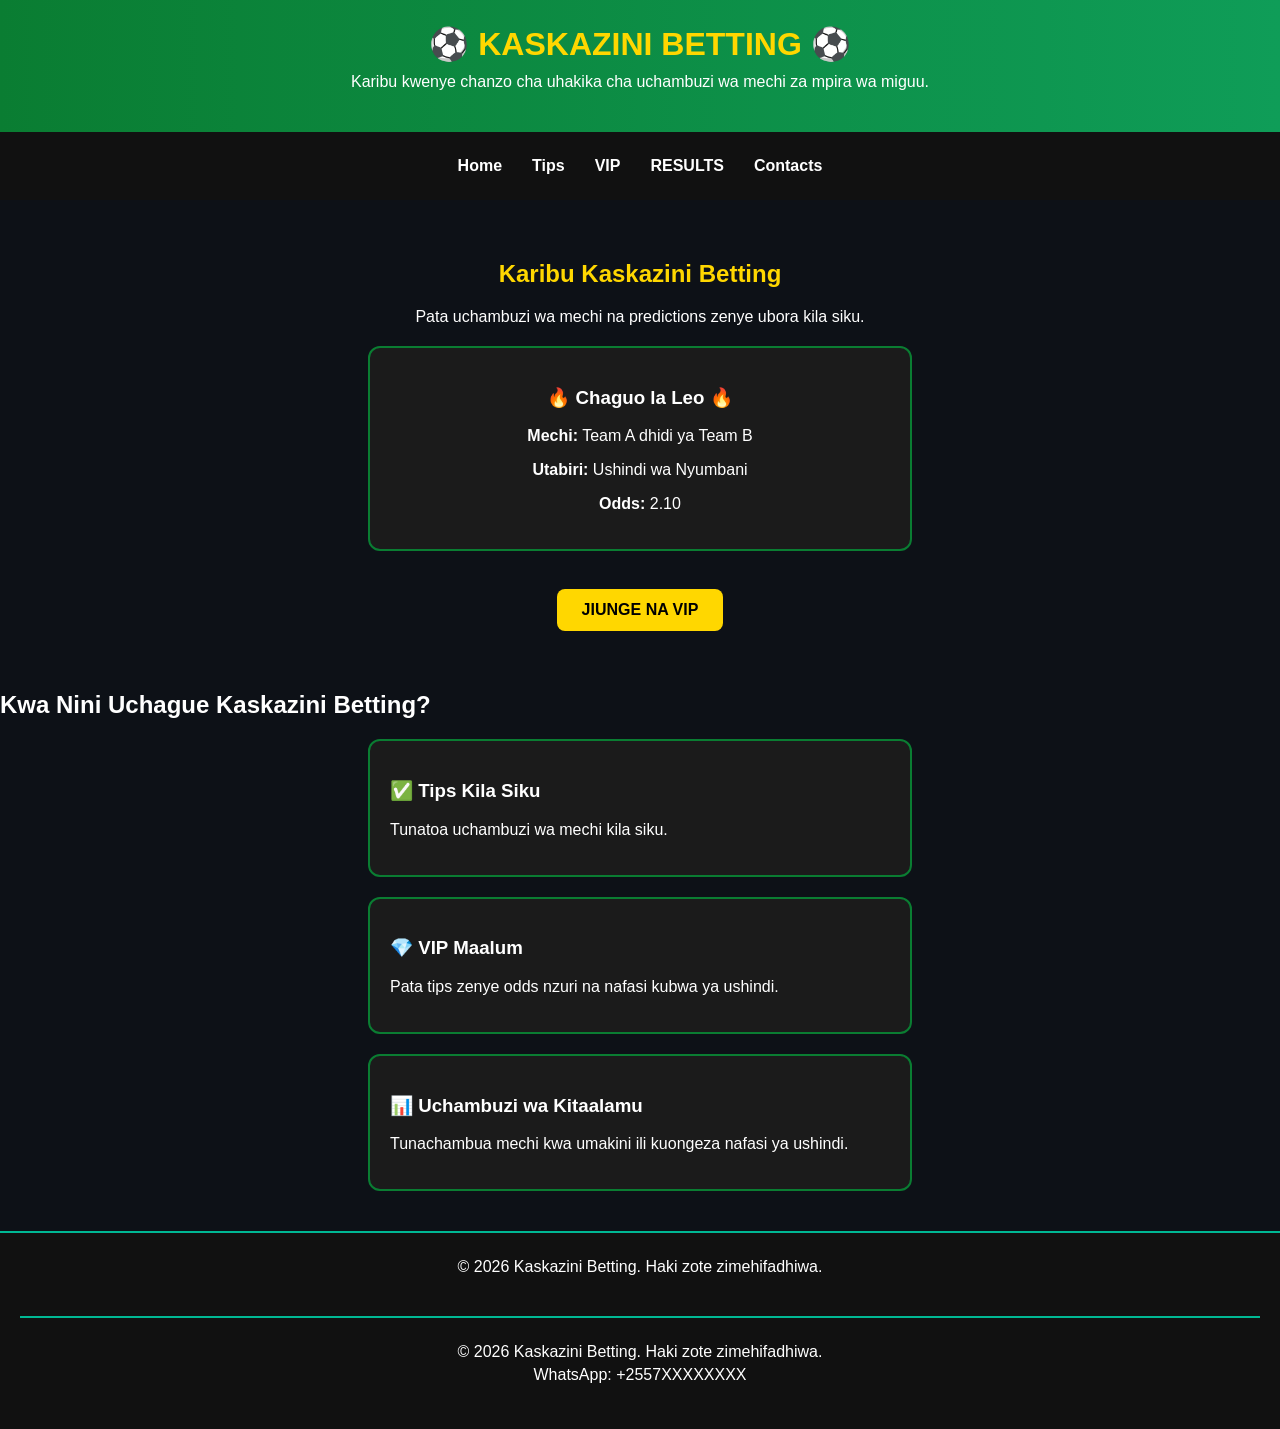
==== index.html @ bd913de0 "Add files via upload" ====
<!DOCTYPE html>
<html lang="sw">
<head>
    <meta charset="UTF-8">
    <meta name="viewport" content="width=device-width, initial-scale=1.0">
    <title>Kaskazini Betting</title>
    <link rel="stylesheet" href="style.css">
</head>
<body>

<header>
    <h1>⚽ KASKAZINI BETTING ⚽</h1>
    <p>Karibu kwenye chanzo cha uhakika cha uchambuzi wa mechi za mpira wa miguu.</p>
</header>

<nav>
    <a href="#">Home</a>
    <a href="#">Tips</a>
    <a href="vip.html">VIP</a>
    <a href="results.html">RESULTS</a>
    <a href="contact.html">Contacts</a>
</nav>

<section class="hero">

    <h2>Karibu Kaskazini Betting</h2>

    <p>Pata uchambuzi wa mechi na predictions zenye ubora kila siku.</p>

    <div class="card">
        <h3>🔥 Chaguo la Leo 🔥</h3>

        <p><strong>Mechi:</strong> Team A dhidi ya Team B</p>

        <p><strong>Utabiri:</strong> Ushindi wa Nyumbani</p>

        <p><strong>Odds:</strong> 2.10</p>
    </div>

    <br>

    <button>JIUNGE NA VIP</button>

</section>

<section>

    <h2>Kwa Nini Uchague Kaskazini Betting?</h2>

    <div class="card">
        <h3>✅ Tips Kila Siku</h3>
        <p>Tunatoa uchambuzi wa mechi kila siku.</p>
    </div>

    <div class="card">
        <h3>💎 VIP Maalum</h3>
        <p>Pata tips zenye odds nzuri na nafasi kubwa ya ushindi.</p>
    </div>

    <div class="card">
        <h3>📊 Uchambuzi wa Kitaalamu</h3>
        <p>Tunachambua mechi kwa umakini ili kuongeza nafasi ya ushindi.</p>
    </div>

</section>

<footer>

    <p>© 2026 Kaskazini Betting. Haki zote zimehifadhiwa.</p>

<footer>
  <p>© 2026 Kaskazini Betting. Haki zote zimehifadhiwa.</p>
  <p>WhatsApp: +2557XXXXXXXX</p>
</footer>

</body>
</html>
---- style.css ----
body{
    margin:0;
    font-family:Arial, sans-serif;
    background:#0d1117;
    color:white;
}

header{
    background:linear-gradient(90deg,#0a7d32,#0f9d58);
    text-align:center;
    padding:25px;
}

header h1{
    margin:0;
    font-size:32px;
    color:#ffd700;
}

header p{
    margin-top:10px;
}

nav{
    background:#111;
    display:flex;
    justify-content:center;
    flex-wrap:wrap;
    padding:15px;
}

nav a{
    color:white;
    text-decoration:none;
    margin:10px 15px;
    font-weight:bold;
}

nav a:hover{
    color:#ffd700;
}

.hero{
    text-align:center;
    padding:40px 20px;
}

.hero h2{
    color:#ffd700;
}

.card{
    background:#1b1b1b;
    margin:20px auto;
    max-width:500px;
    padding:20px;
    border-radius:12px;
    border:2px solid #0a7d32;
}

button{
    background:#ffd700;
    color:#000;
    border:none;
    padding:12px 25px;
    border-radius:8px;
    font-size:16px;
    font-weight:bold;
    cursor:pointer;
}

button:hover{
    background:#ffcc00;
}

footer{
    background:#111;
    text-align:center;
    padding:20px;
    margin-top:30px;
}
footer{
    background:#111;
    color:white;
    text-align:center;
    padding:20px;
    margin-top:40px;
    border-top:2px solid #00b894;
}

footer p{
    margin:5px 0;
}
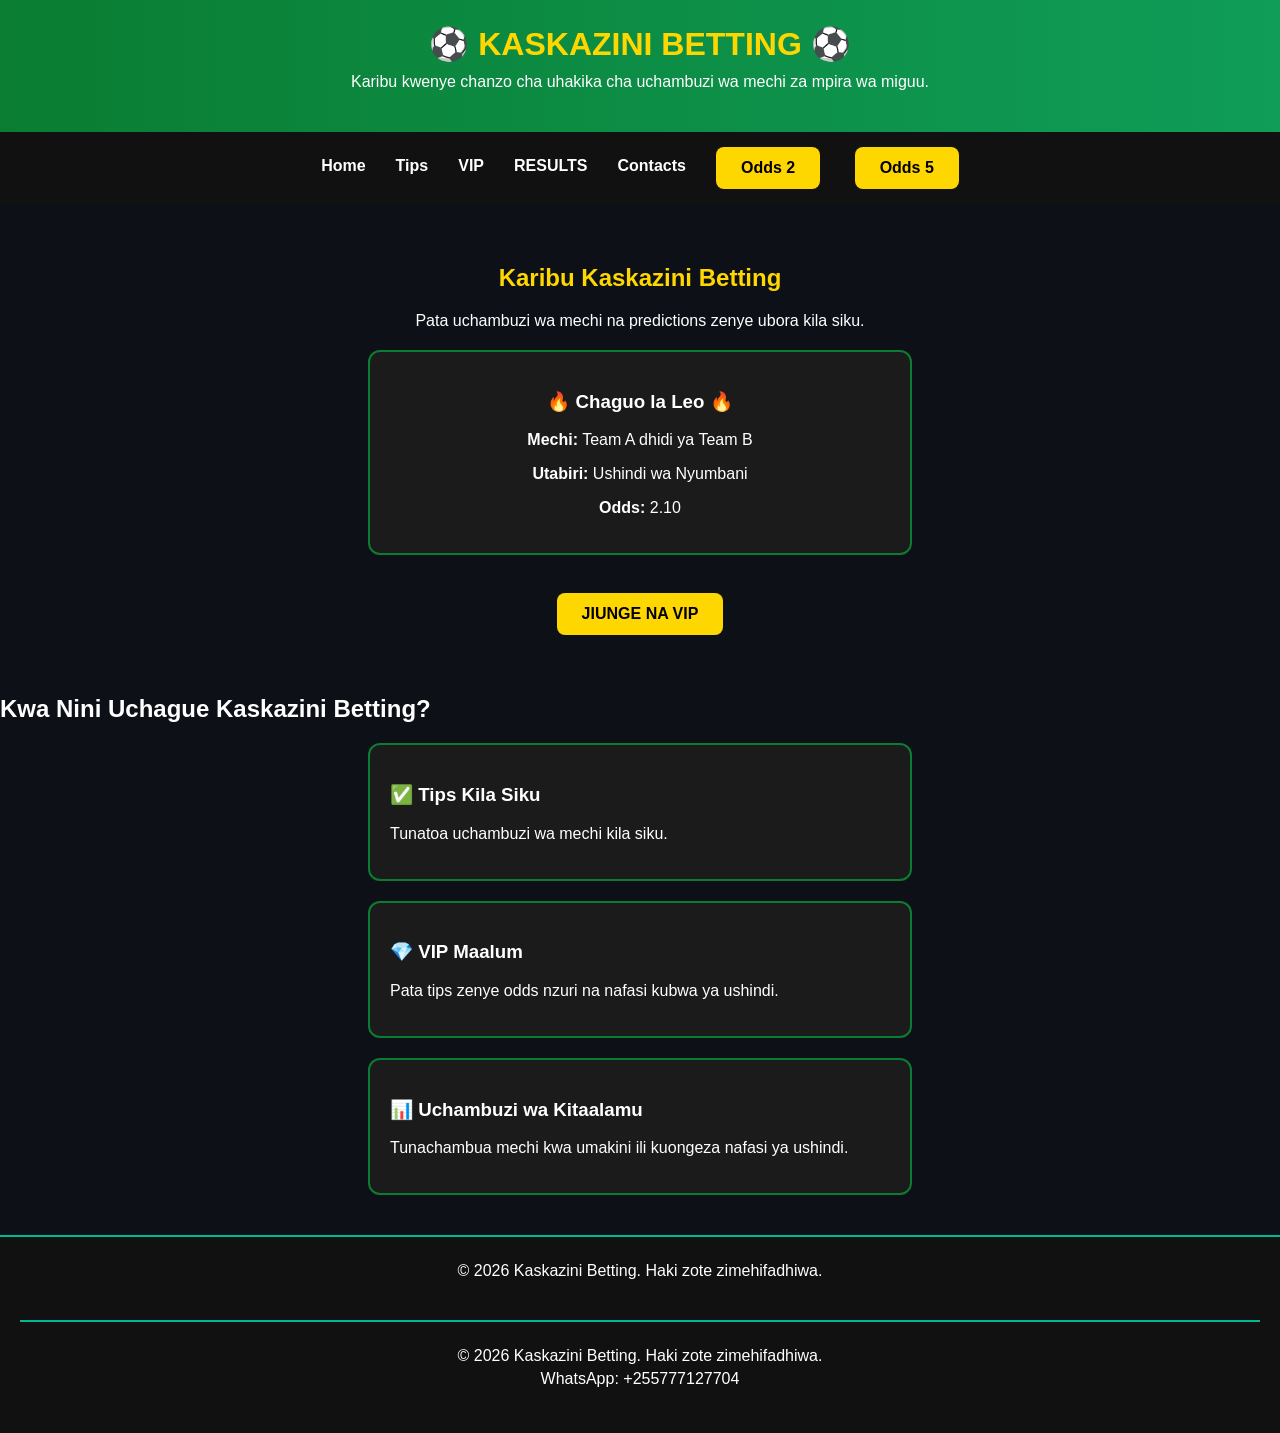
==== commit c93e5392: "Update WhatsApp contact number in index.html" ====
--- a/index.html
+++ b/index.html
@@ -19,6 +19,17 @@
     <a href="vip.html">VIP</a>
     <a href="results.html">RESULTS</a>
     <a href="contact.html">Contacts</a>
+
+<div class="odds-menu">
+
+<a href="odds 2.html">
+<button>Odds 2</button>
+</a>
+
+<a href="odds5.html">
+<button>Odds 5</button>
+</a>
+
 </nav>
 
 <section class="hero">
@@ -70,8 +81,8 @@
 
 <footer>
   <p>© 2026 Kaskazini Betting. Haki zote zimehifadhiwa.</p>
-  <p>WhatsApp: +2557XXXXXXXX</p>
+  <p>WhatsApp: +255777127704</p>
 </footer>
 
 </body>
-</html>+</html>
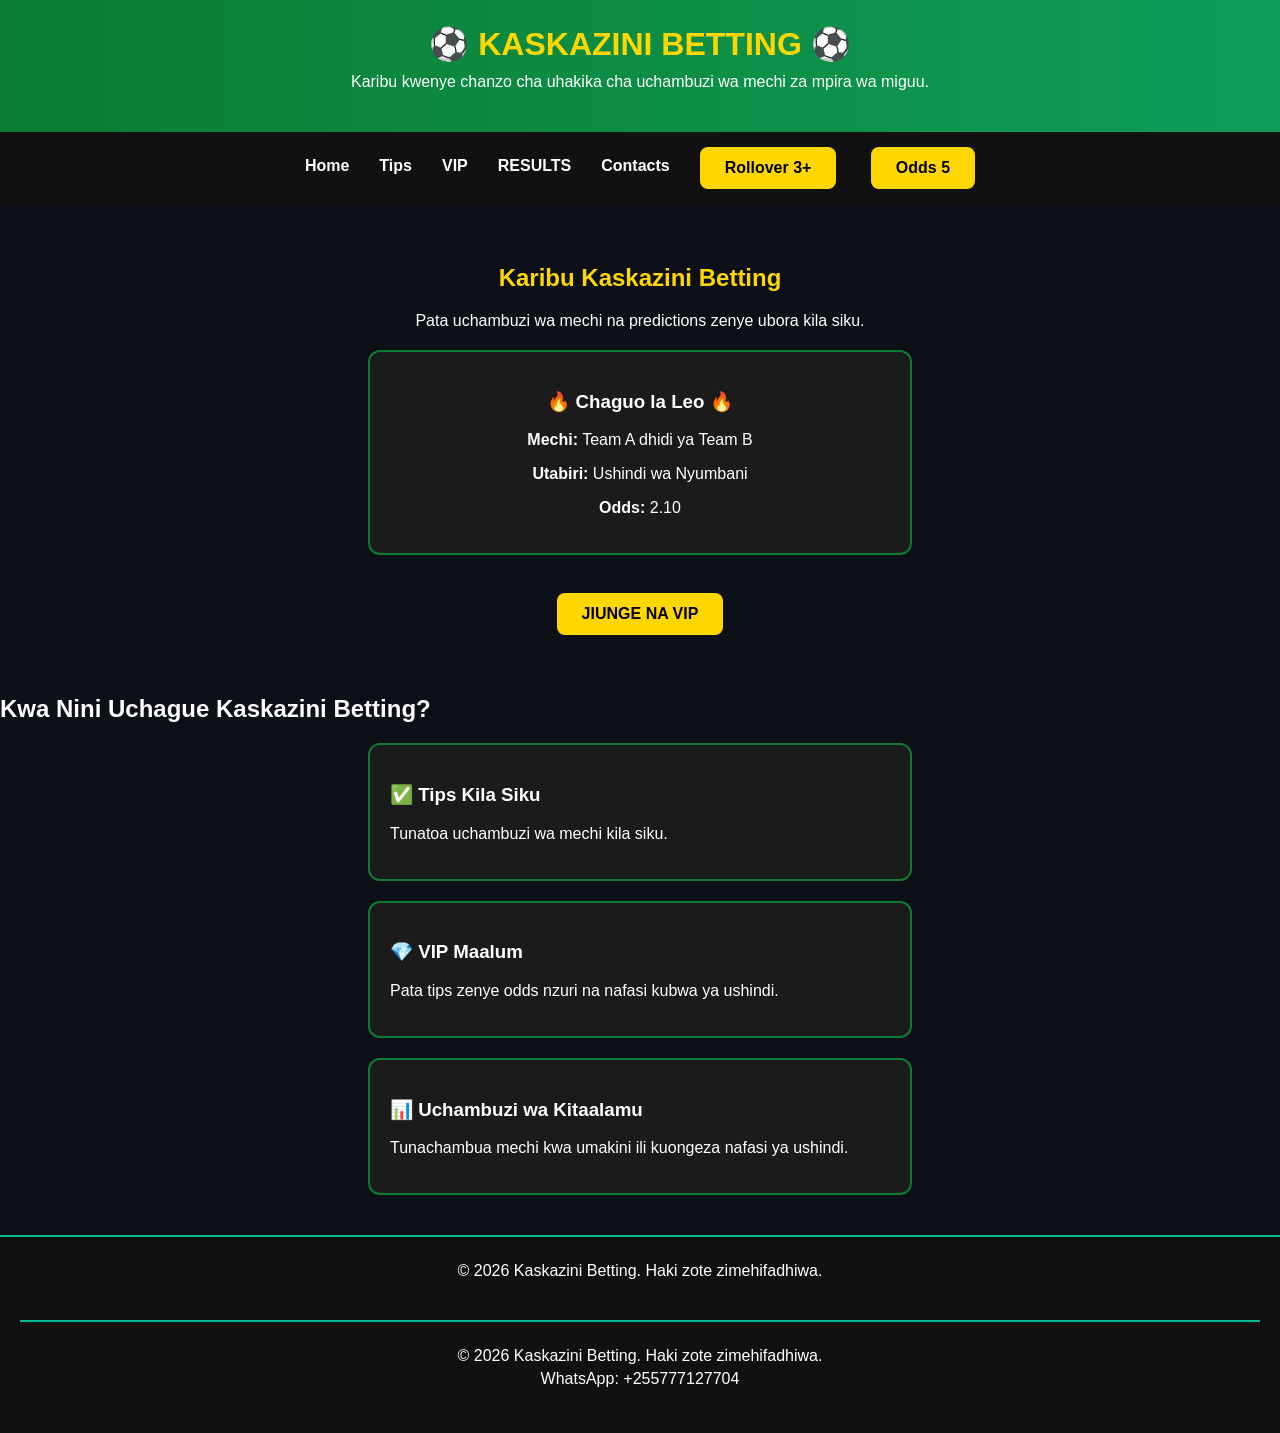
==== commit ce36cf6d: "Update link and button for Rollover 3" ====
--- a/index.html
+++ b/index.html
@@ -22,8 +22,8 @@
 
 <div class="odds-menu">
 
-<a href="odds 2.html">
-<button>Odds 2</button>
+<a href="rollover3.html">
+<button>Rollover 3+</button>
 </a>
 
 <a href="odds5.html">
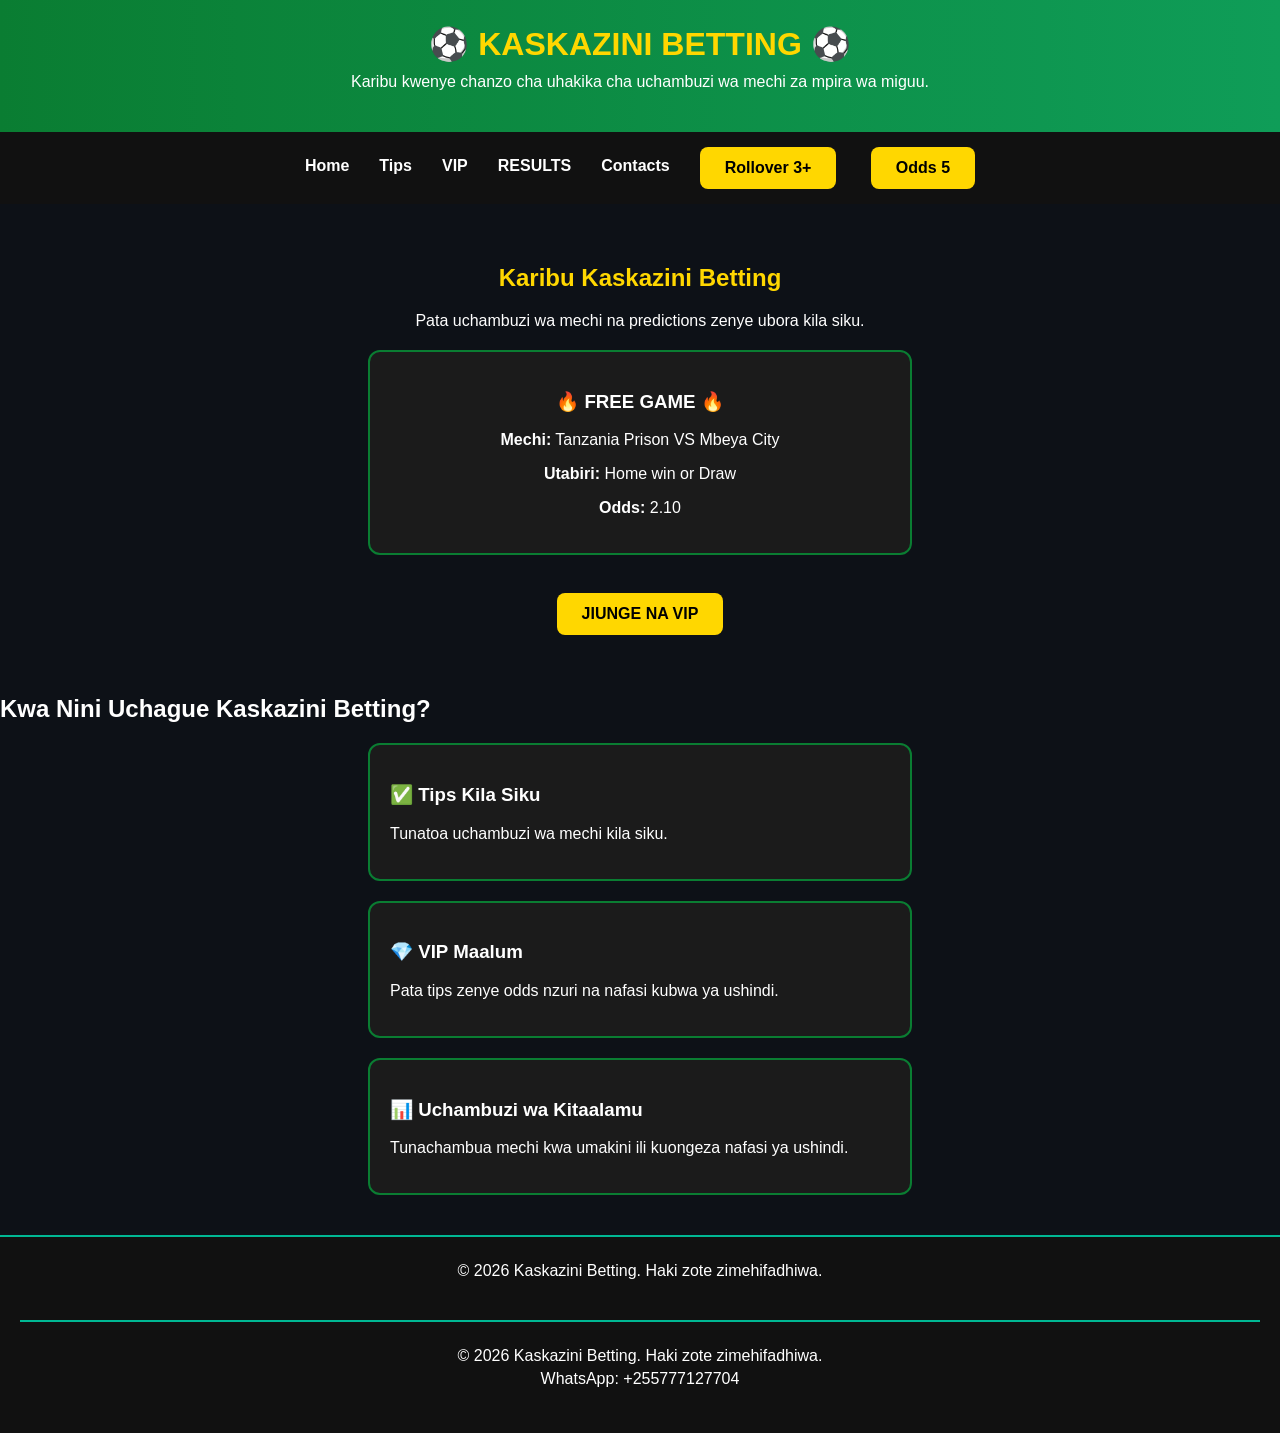
==== commit f2fef488: "Update match prediction details in index.html" ====
--- a/index.html
+++ b/index.html
@@ -39,11 +39,11 @@
     <p>Pata uchambuzi wa mechi na predictions zenye ubora kila siku.</p>
 
     <div class="card">
-        <h3>🔥 Chaguo la Leo 🔥</h3>
+        <h3>🔥 FREE GAME 🔥</h3>
 
-        <p><strong>Mechi:</strong> Team A dhidi ya Team B</p>
+        <p><strong>Mechi:</strong> Tanzania Prison VS Mbeya City</p>
 
-        <p><strong>Utabiri:</strong> Ushindi wa Nyumbani</p>
+        <p><strong>Utabiri:</strong> Home win or Draw</p>
 
         <p><strong>Odds:</strong> 2.10</p>
     </div>
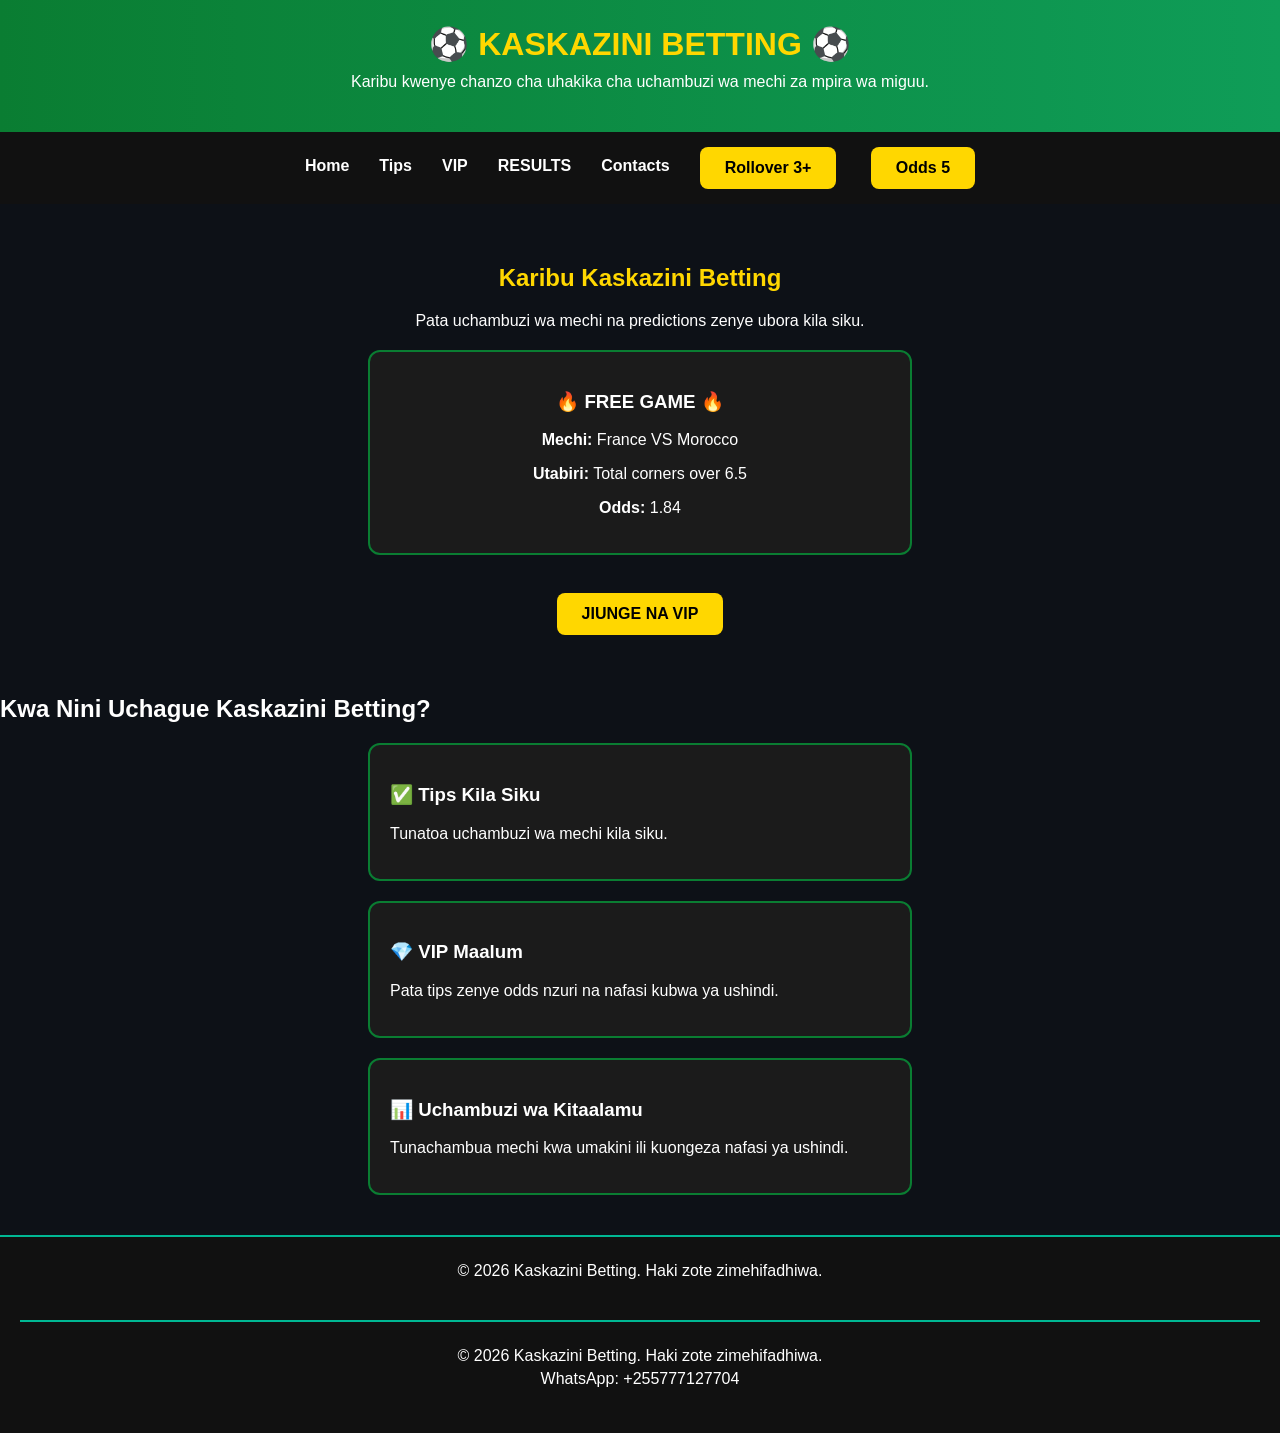
==== commit d944f474: "Update match details and odds in index.html" ====
--- a/index.html
+++ b/index.html
@@ -41,11 +41,11 @@
     <div class="card">
         <h3>🔥 FREE GAME 🔥</h3>
 
-        <p><strong>Mechi:</strong> Tanzania Prison VS Mbeya City</p>
+        <p><strong>Mechi:</strong> France VS Morocco </p>
 
-        <p><strong>Utabiri:</strong> Home win or Draw</p>
+        <p><strong>Utabiri:</strong> Total corners over 6.5 </p>
 
-        <p><strong>Odds:</strong> 2.10</p>
+        <p><strong>Odds:</strong> 1.84</p>
     </div>
 
     <br>
